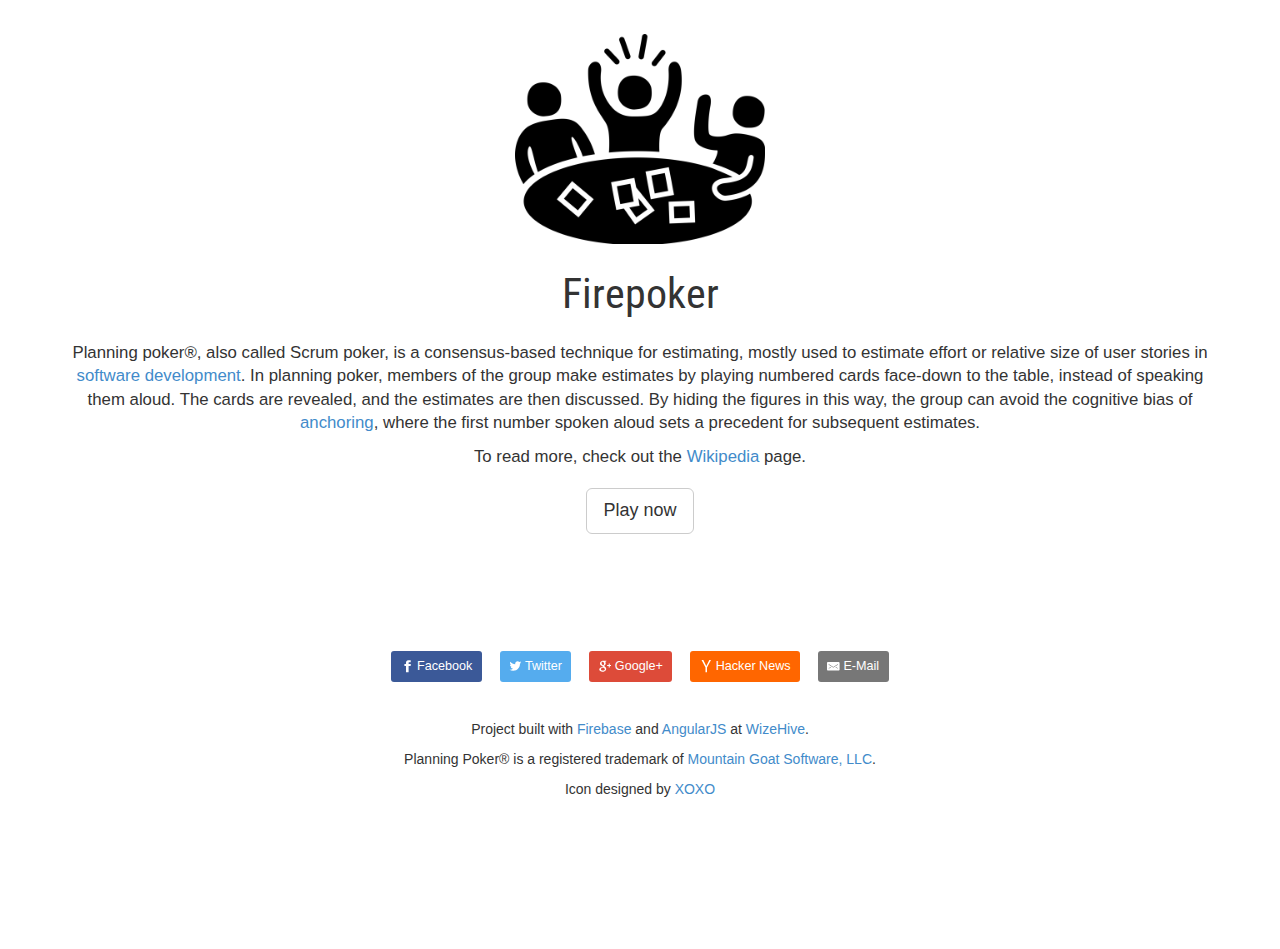
==== index.html @ 14bf930f "Initial" ====
<!doctype html>
<!--[if lt IE 7]>      <html class="no-js lt-ie9 lt-ie8 lt-ie7"> <![endif]-->
<!--[if IE 7]>         <html class="no-js lt-ie9 lt-ie8"> <![endif]-->
<!--[if IE 8]>         <html class="no-js lt-ie9"> <![endif]-->
<!--[if gt IE 8]><!--> <html class="no-js"> <!--<![endif]-->
  <head>
    <meta charset="utf-8">
    <meta http-equiv="X-UA-Compatible" content="IE=edge,chrome=1">
    <title>Firepoker.io - Agile Planning Poker® built with Firebase and AngularJS</title>
    <!-- Default metatags -->
    <meta name="description" content="Planning poker®, also called Scrum poker, is a consensus-based technique for estimating, mostly used to estimate effort or relative size of user stories in software development. In planning poker, members of the group make estimates by playing numbered cards face-down to the table, instead of speaking them aloud. The cards are revealed, and the estimates are then discussed.">
    <meta name="keywords" content="planning poker,scrum poker,estimate,agile,scrum,agile estimation,poker,firebase,angularjs,angular">
    <!-- Facebook metatags -->
    <meta property="og:title" content="Firepoker.io - Agile Planning Poker® built with Firebase and AngularJS">
    <meta property="og:image" content="https://firepoker.io/images/icon_23936.png">
    <meta property="og:site_name" content="Firepoker">
    <meta property="og:url" content="https://firepoker.io/">
    <meta property="og:description" content="Planning poker®, also called Scrum poker, is a consensus-based technique for estimating, mostly used to estimate effort or relative size of user stories in software development. In planning poker, members of the group make estimates by playing numbered cards face-down to the table, instead of speaking them aloud. The cards are revealed, and the estimates are then discussed.">
    <!-- Twitter metatags -->
    <meta name="twitter:card" content="summary">
    <meta name="twitter:url" content="https://firepoker.io">
    <meta name="twitter:title" content="Firepoker.io - Agile Planning Poker® built with Firebase and AngularJS">
    <meta name="twitter:description" content="Planning poker®, also called Scrum poker, is a consensus-based technique for estimating, mostly used to estimate effort or relative size of user stories in software development. In planning poker, members of the group make estimates by playing numbered cards face-down to the table, instead of speaking them aloud. The cards are revealed, and the estimates are then discussed.">
    <meta name="twitter:image" content="https://firepoker.io/images/icon_23936.png">
    <!-- Google plus metatags -->
    <meta itemprop="name" content="Firepoker.io - Agile Planning Poker® built with Firebase and AngularJS">
    <meta itemprop="description" content="Planning poker®, also called Scrum poker, is a consensus-based technique for estimating, mostly used to estimate effort or relative size of user stories in software development. In planning poker, members of the group make estimates by playing numbered cards face-down to the table, instead of speaking them aloud. The cards are revealed, and the estimates are then discussed.">
    <meta itemprop="image" content="https://firepoker.io/images/icon_23936.png">
    <meta name="viewport" content="width=device-width">
    <!-- Place favicon.ico and apple-touch-icon.png in the root directory -->
    <link href="https://fonts.googleapis.com/css?family=Roboto+Condensed:700" rel="stylesheet" type="text/css">
    <link rel="stylesheet" href="components/bootstrap/dist/css/bootstrap.min.css">
    <link rel="stylesheet" href="styles/55e23755.main.css">
    <!-- Google tag (gtag.js) -->
    <script async src="https://www.googletagmanager.com/gtag/js?id=G-VL1Z0CZM2P"></script>
    <script>
      window.dataLayer = window.dataLayer || [];
      function gtag(){dataLayer.push(arguments);}
      gtag('js', new Date());
    
      gtag('config', 'G-VL1Z0CZM2P');
    </script>
  </head>
  <body ng-app="firePokerApp" ng-cloak="" itemscope="" itemtype="https://schema.org/Product">
    <!--[if lt IE 7]>
      <p class="chromeframe">You are using an outdated browser. <a href="http://browsehappy.com/">Upgrade your browser today</a> or <a href="http://www.google.com/chromeframe/?redirect=true">install Google Chrome Frame</a> to better experience this site.</p>
    <![endif]-->

    <!--[if lt IE 9]>
      <script src="components/es5-shim/es5-shim.js"></script>
      <script src="components/json3/lib/json3.min.js"></script>
    <![endif]-->

    <!-- Add your site or application content here -->
    <div class="container" ng-view=""></div>

    <script src="scripts/578b24de.vendors.js"></script>


    <script src="scripts/44b856a0.scripts.js"></script>

  </body>
</html>
---- styles/55e23755.main.css ----
body{margin-top:1em;margin-bottom:10em}.logo{font-family:'Roboto Condensed',sans-serif;font-size:3em}.lead{margin-top:1em;font-size:1.2em}.tab-content{border-left:1px solid #ddd;border-right:1px solid #ddd;border-bottom:1px solid #ddd;padding:15px}.nav-tabs{margin-bottom:0}.bordered{position:relative;padding:15px;margin:0 -15px 15px;margin-left:0;margin-right:0;background-color:#fff;border-style:solid;border-width:1px;border-color:#ddd;border-radius:4px 4px 0 0;box-shadow:none}.card{width:80px;height:110px;color:#333;background-color:#fff;border-color:#adadad;font-size:200%;text-align:center;white-space:nowrap;vertical-align:bottom;border:1px solid;border-radius:4px;padding-top:30px;margin:10px}.card-facedown{background:url([data-uri]) repeat}.list-item{width:105px}.list-item .truncate{width:100px;white-space:nowrap;overflow:hidden;text-overflow:ellipsis}.gb-btn{margin-top:1em}.vspace{margin-top:2em}span[contenteditable=true]{background:rgba(0,0,0,0);resize:none;display:block;height:inherit;padding:5px}span[placeholder]:empty:before{content:attr(placeholder);color:#555;font-style:italic}span[placeholder]:empty:focus:before{content:""}.btn-start{font-size:24px;padding:14px 24px;background-color:#ff0700}.btn-start:hover{background-color:#ee0700}.footer{margin-top:200px}.timer-display{letter-spacing:2px;font-size:72px;font-weight:700}.timer-message{font-size:36px;font-weight:700;color:#d9534f}.social-buttons{margin-top:5em;height:40px;vertical-align:top}div[contenteditable=true],span[contenteditable=true]{padding:.5em;border-radius:3px;outline:0;border:1px solid transparent}div[contenteditable=true]:hover,span[contenteditable=true]:hover{background:#fff;border-color:#adadad;box-shadow:0 1px 3px rgba(0,0,0,.15) inset}div:focus,div:focus:hover,span:focus,span:focus:hover{background:#fff;border-color:#69c773;box-shadow:0 1px 3px rgba(0,0,0,.15) inset}#estimate-results{position:relative}#player-counter{position:absolute;right:0;bottom:5px}.resp-sharing-button__link,.resp-sharing-button__icon{display:inline-block}.resp-sharing-button__link,.resp-sharing-button__link:hover,.resp-sharing-button__link:active,.resp-sharing-button__link:focus{text-decoration:none;color:#fff;margin:.5em;vertical-align:text-bottom}.resp-sharing-button{font-size:.9em;border-radius:3px;transition:25ms ease-out;padding:.5em .75em;font-family:Helvetica Neue,Helvetica,Arial,sans-serif}.resp-sharing-button__icon svg{width:1em;height:1em;margin-right:.4em;vertical-align:top}.resp-sharing-button--small svg{margin:0;vertical-align:middle}.resp-sharing-button__icon{stroke:#fff;fill:none}.resp-sharing-button__icon--solid,.resp-sharing-button__icon--solidcircle{fill:#fff;stroke:none}.resp-sharing-button--twitter{background-color:#55acee}.resp-sharing-button--twitter:hover{background-color:#2795e9}.resp-sharing-button--facebook{background-color:#3b5998}.resp-sharing-button--facebook:hover{background-color:#2d4373}.resp-sharing-button--google{background-color:#dd4b39}.resp-sharing-button--google:hover{background-color:#c23321}.resp-sharing-button--email{background-color:#777}.resp-sharing-button--email:hover{background-color:#5e5e5e}.resp-sharing-button--hackernews{background-color:#F60}.resp-sharing-button--hackernews:hover,.resp-sharing-button--hackernews:active{background-color:#FB6200}.resp-sharing-button--facebook{background-color:#3b5998;border-color:#3b5998}.resp-sharing-button--facebook:hover,.resp-sharing-button--facebook:active{background-color:#2d4373;border-color:#2d4373}.resp-sharing-button--twitter{background-color:#55acee;border-color:#55acee}.resp-sharing-button--twitter:hover,.resp-sharing-button--twitter:active{background-color:#2795e9;border-color:#2795e9}.resp-sharing-button--google{background-color:#dd4b39;border-color:#dd4b39}.resp-sharing-button--google:hover,.resp-sharing-button--google:active{background-color:#c23321;border-color:#c23321}.resp-sharing-button--email{background-color:#777;border-color:#777}.resp-sharing-button--email:hover,.resp-sharing-button--email:active{background-color:#5e5e5e;border-color:#5e5e5e}.resp-sharing-button--hackernews{background-color:#F60;border-color:#F60}.resp-sharing-button--hackernews:hover .resp-sharing-button--hackernews:active{background-color:#FB6200;border-color:#FB6200}
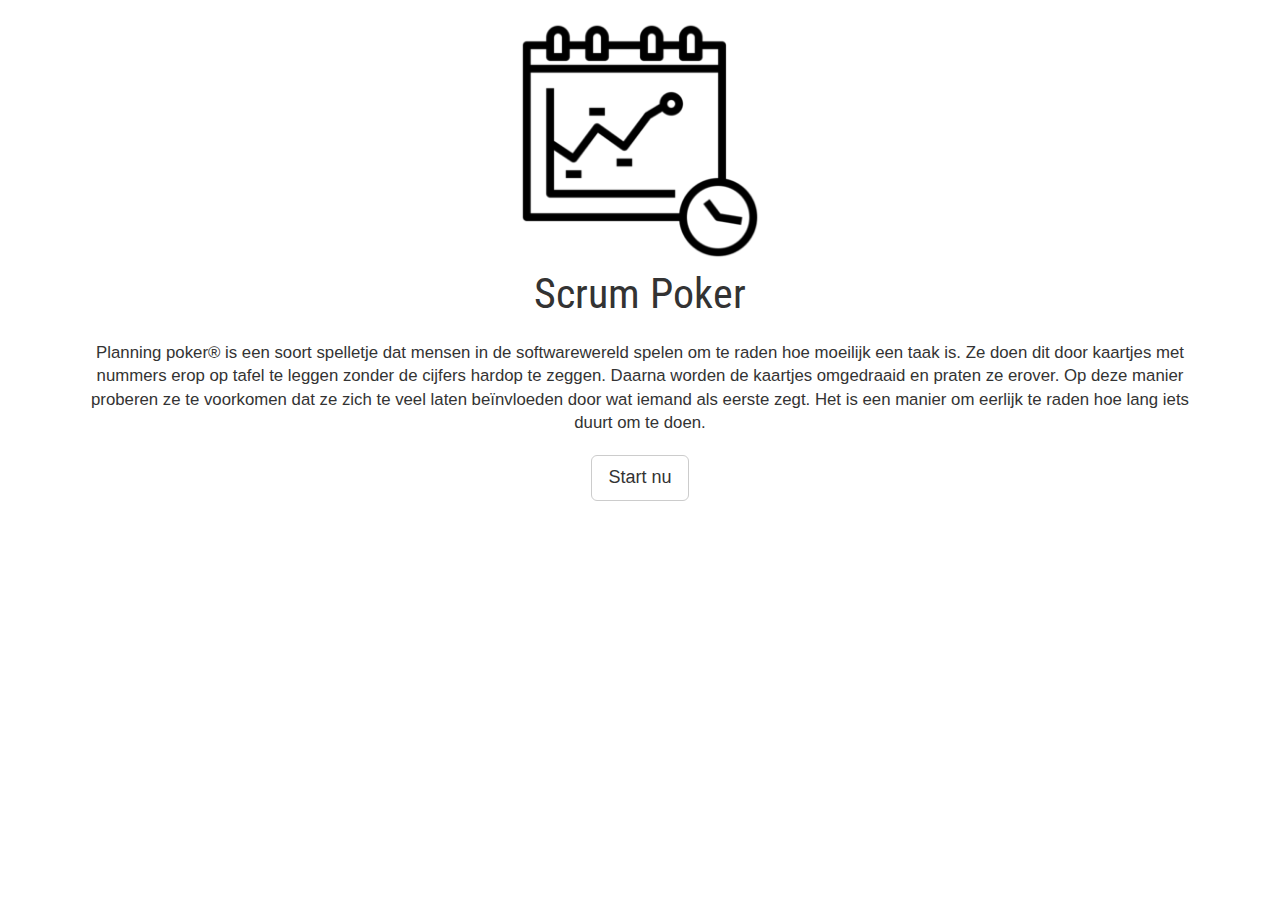
==== commit 28e72bd5: "Title change" ====
--- a/index.html
+++ b/index.html
@@ -6,40 +6,14 @@
   <head>
     <meta charset="utf-8">
     <meta http-equiv="X-UA-Compatible" content="IE=edge,chrome=1">
-    <title>Firepoker.io - Agile Planning Poker® built with Firebase and AngularJS</title>
+    <title>Scrum Poker</title>
     <!-- Default metatags -->
-    <meta name="description" content="Planning poker®, also called Scrum poker, is a consensus-based technique for estimating, mostly used to estimate effort or relative size of user stories in software development. In planning poker, members of the group make estimates by playing numbered cards face-down to the table, instead of speaking them aloud. The cards are revealed, and the estimates are then discussed.">
+    <meta name="description" content="Planning poker® is een soort spelletje dat mensen in de softwarewereld spelen om te raden hoe moeilijk een taak is. Ze doen dit door kaartjes met nummers erop op tafel te leggen zonder de cijfers hardop te zeggen. Daarna worden de kaartjes omgedraaid en praten ze erover. Op deze manier proberen ze te voorkomen dat ze zich te veel laten beïnvloeden door wat iemand als eerste zegt. Het is een manier om eerlijk te raden hoe lang iets duurt om te doen.">
     <meta name="keywords" content="planning poker,scrum poker,estimate,agile,scrum,agile estimation,poker,firebase,angularjs,angular">
-    <!-- Facebook metatags -->
-    <meta property="og:title" content="Firepoker.io - Agile Planning Poker® built with Firebase and AngularJS">
-    <meta property="og:image" content="https://firepoker.io/images/icon_23936.png">
-    <meta property="og:site_name" content="Firepoker">
-    <meta property="og:url" content="https://firepoker.io/">
-    <meta property="og:description" content="Planning poker®, also called Scrum poker, is a consensus-based technique for estimating, mostly used to estimate effort or relative size of user stories in software development. In planning poker, members of the group make estimates by playing numbered cards face-down to the table, instead of speaking them aloud. The cards are revealed, and the estimates are then discussed.">
-    <!-- Twitter metatags -->
-    <meta name="twitter:card" content="summary">
-    <meta name="twitter:url" content="https://firepoker.io">
-    <meta name="twitter:title" content="Firepoker.io - Agile Planning Poker® built with Firebase and AngularJS">
-    <meta name="twitter:description" content="Planning poker®, also called Scrum poker, is a consensus-based technique for estimating, mostly used to estimate effort or relative size of user stories in software development. In planning poker, members of the group make estimates by playing numbered cards face-down to the table, instead of speaking them aloud. The cards are revealed, and the estimates are then discussed.">
-    <meta name="twitter:image" content="https://firepoker.io/images/icon_23936.png">
-    <!-- Google plus metatags -->
-    <meta itemprop="name" content="Firepoker.io - Agile Planning Poker® built with Firebase and AngularJS">
-    <meta itemprop="description" content="Planning poker®, also called Scrum poker, is a consensus-based technique for estimating, mostly used to estimate effort or relative size of user stories in software development. In planning poker, members of the group make estimates by playing numbered cards face-down to the table, instead of speaking them aloud. The cards are revealed, and the estimates are then discussed.">
-    <meta itemprop="image" content="https://firepoker.io/images/icon_23936.png">
-    <meta name="viewport" content="width=device-width">
     <!-- Place favicon.ico and apple-touch-icon.png in the root directory -->
     <link href="https://fonts.googleapis.com/css?family=Roboto+Condensed:700" rel="stylesheet" type="text/css">
     <link rel="stylesheet" href="components/bootstrap/dist/css/bootstrap.min.css">
     <link rel="stylesheet" href="styles/55e23755.main.css">
-    <!-- Google tag (gtag.js) -->
-    <script async src="https://www.googletagmanager.com/gtag/js?id=G-VL1Z0CZM2P"></script>
-    <script>
-      window.dataLayer = window.dataLayer || [];
-      function gtag(){dataLayer.push(arguments);}
-      gtag('js', new Date());
-    
-      gtag('config', 'G-VL1Z0CZM2P');
-    </script>
   </head>
   <body ng-app="firePokerApp" ng-cloak="" itemscope="" itemtype="https://schema.org/Product">
     <!--[if lt IE 7]>
--- a/styles/55e23755.main.css
+++ b/styles/55e23755.main.css
@@ -1 +1,316 @@
-body{margin-top:1em;margin-bottom:10em}.logo{font-family:'Roboto Condensed',sans-serif;font-size:3em}.lead{margin-top:1em;font-size:1.2em}.tab-content{border-left:1px solid #ddd;border-right:1px solid #ddd;border-bottom:1px solid #ddd;padding:15px}.nav-tabs{margin-bottom:0}.bordered{position:relative;padding:15px;margin:0 -15px 15px;margin-left:0;margin-right:0;background-color:#fff;border-style:solid;border-width:1px;border-color:#ddd;border-radius:4px 4px 0 0;box-shadow:none}.card{width:80px;height:110px;color:#333;background-color:#fff;border-color:#adadad;font-size:200%;text-align:center;white-space:nowrap;vertical-align:bottom;border:1px solid;border-radius:4px;padding-top:30px;margin:10px}.card-facedown{background:url([data-uri]) repeat}.list-item{width:105px}.list-item .truncate{width:100px;white-space:nowrap;overflow:hidden;text-overflow:ellipsis}.gb-btn{margin-top:1em}.vspace{margin-top:2em}span[contenteditable=true]{background:rgba(0,0,0,0);resize:none;display:block;height:inherit;padding:5px}span[placeholder]:empty:before{content:attr(placeholder);color:#555;font-style:italic}span[placeholder]:empty:focus:before{content:""}.btn-start{font-size:24px;padding:14px 24px;background-color:#ff0700}.btn-start:hover{background-color:#ee0700}.footer{margin-top:200px}.timer-display{letter-spacing:2px;font-size:72px;font-weight:700}.timer-message{font-size:36px;font-weight:700;color:#d9534f}.social-buttons{margin-top:5em;height:40px;vertical-align:top}div[contenteditable=true],span[contenteditable=true]{padding:.5em;border-radius:3px;outline:0;border:1px solid transparent}div[contenteditable=true]:hover,span[contenteditable=true]:hover{background:#fff;border-color:#adadad;box-shadow:0 1px 3px rgba(0,0,0,.15) inset}div:focus,div:focus:hover,span:focus,span:focus:hover{background:#fff;border-color:#69c773;box-shadow:0 1px 3px rgba(0,0,0,.15) inset}#estimate-results{position:relative}#player-counter{position:absolute;right:0;bottom:5px}.resp-sharing-button__link,.resp-sharing-button__icon{display:inline-block}.resp-sharing-button__link,.resp-sharing-button__link:hover,.resp-sharing-button__link:active,.resp-sharing-button__link:focus{text-decoration:none;color:#fff;margin:.5em;vertical-align:text-bottom}.resp-sharing-button{font-size:.9em;border-radius:3px;transition:25ms ease-out;padding:.5em .75em;font-family:Helvetica Neue,Helvetica,Arial,sans-serif}.resp-sharing-button__icon svg{width:1em;height:1em;margin-right:.4em;vertical-align:top}.resp-sharing-button--small svg{margin:0;vertical-align:middle}.resp-sharing-button__icon{stroke:#fff;fill:none}.resp-sharing-button__icon--solid,.resp-sharing-button__icon--solidcircle{fill:#fff;stroke:none}.resp-sharing-button--twitter{background-color:#55acee}.resp-sharing-button--twitter:hover{background-color:#2795e9}.resp-sharing-button--facebook{background-color:#3b5998}.resp-sharing-button--facebook:hover{background-color:#2d4373}.resp-sharing-button--google{background-color:#dd4b39}.resp-sharing-button--google:hover{background-color:#c23321}.resp-sharing-button--email{background-color:#777}.resp-sharing-button--email:hover{background-color:#5e5e5e}.resp-sharing-button--hackernews{background-color:#F60}.resp-sharing-button--hackernews:hover,.resp-sharing-button--hackernews:active{background-color:#FB6200}.resp-sharing-button--facebook{background-color:#3b5998;border-color:#3b5998}.resp-sharing-button--facebook:hover,.resp-sharing-button--facebook:active{background-color:#2d4373;border-color:#2d4373}.resp-sharing-button--twitter{background-color:#55acee;border-color:#55acee}.resp-sharing-button--twitter:hover,.resp-sharing-button--twitter:active{background-color:#2795e9;border-color:#2795e9}.resp-sharing-button--google{background-color:#dd4b39;border-color:#dd4b39}.resp-sharing-button--google:hover,.resp-sharing-button--google:active{background-color:#c23321;border-color:#c23321}.resp-sharing-button--email{background-color:#777;border-color:#777}.resp-sharing-button--email:hover,.resp-sharing-button--email:active{background-color:#5e5e5e;border-color:#5e5e5e}.resp-sharing-button--hackernews{background-color:#F60;border-color:#F60}.resp-sharing-button--hackernews:hover .resp-sharing-button--hackernews:active{background-color:#FB6200;border-color:#FB6200}+body {
+    margin-top: 1em;
+    margin-bottom: 10em
+}
+
+.logo {
+    font-family: 'Roboto Condensed', sans-serif;
+    font-size: 3em
+}
+
+.lead {
+    margin-top: 1em;
+    font-size: 1.2em
+}
+
+.tab-content {
+    border-left: 1px solid #ddd;
+    border-right: 1px solid #ddd;
+    border-bottom: 1px solid #ddd;
+    padding: 15px
+}
+
+.nav-tabs {
+    margin-bottom: 0
+}
+
+.bordered {
+    position: relative;
+    padding: 15px;
+    margin: 0 -15px 15px;
+    margin-left: 0;
+    margin-right: 0;
+    background-color: #fff;
+    border-style: solid;
+    border-width: 1px;
+    border-color: #ddd;
+    border-radius: 4px 4px 0 0;
+    box-shadow: none
+}
+
+.card {
+    width: 80px;
+    height: 110px;
+    color: #333;
+    background-color: #fff;
+    border-color: #adadad;
+    font-size: 200%;
+    text-align: center;
+    white-space: nowrap;
+    vertical-align: bottom;
+    border: 1px solid;
+    border-radius: 4px;
+    padding-top: 30px;
+    margin: 10px
+}
+
+.card-facedown {
+    background: url([data-uri]) repeat
+}
+
+.list-item {
+    width: 105px
+}
+
+.list-item .truncate {
+    width: 100px;
+    white-space: nowrap;
+    overflow: hidden;
+    text-overflow: ellipsis
+}
+
+.gb-btn {
+    margin-top: 1em
+}
+
+.vspace {
+    margin-top: 2em
+}
+
+span[contenteditable=true] {
+    background: rgba(0, 0, 0, 0);
+    resize: none;
+    display: block;
+    height: inherit;
+    padding: 5px
+}
+
+span[placeholder]:empty:before {
+    content: attr(placeholder);
+    color: #555;
+    font-style: italic
+}
+
+span[placeholder]:empty:focus:before {
+    content: ""
+}
+
+.btn-start {
+    font-size: 24px;
+    padding: 14px 24px;
+    background-color: #ff0700
+}
+
+.btn-start:hover {
+    background-color: #ee0700
+}
+
+.footer {
+    margin-top: 200px
+}
+
+.timer-display {
+    letter-spacing: 2px;
+    font-size: 72px;
+    font-weight: 700
+}
+
+.timer-message {
+    font-size: 36px;
+    font-weight: 700;
+    color: #d9534f
+}
+
+.social-buttons {
+    margin-top: 5em;
+    height: 40px;
+    vertical-align: top
+}
+
+div[contenteditable=true],
+span[contenteditable=true] {
+    padding: .5em;
+    border-radius: 3px;
+    outline: 0;
+    border: 1px solid transparent
+}
+
+div[contenteditable=true]:hover,
+span[contenteditable=true]:hover {
+    background: #fff;
+    border-color: #adadad;
+    box-shadow: 0 1px 3px rgba(0, 0, 0, .15) inset
+}
+
+div:focus,
+div:focus:hover,
+span:focus,
+span:focus:hover {
+    background: #fff;
+    border-color: #69c773;
+    box-shadow: 0 1px 3px rgba(0, 0, 0, .15) inset
+}
+
+#estimate-results {
+    position: relative
+}
+
+#player-counter {
+    position: absolute;
+    right: 0;
+    bottom: 5px
+}
+
+.resp-sharing-button__link,
+.resp-sharing-button__icon {
+    display: inline-block
+}
+
+.resp-sharing-button__link,
+.resp-sharing-button__link:hover,
+.resp-sharing-button__link:active,
+.resp-sharing-button__link:focus {
+    text-decoration: none;
+    color: #fff;
+    margin: .5em;
+    vertical-align: text-bottom
+}
+
+.resp-sharing-button {
+    font-size: .9em;
+    border-radius: 3px;
+    transition: 25ms ease-out;
+    padding: .5em .75em;
+    font-family: Helvetica Neue, Helvetica, Arial, sans-serif
+}
+
+.resp-sharing-button__icon svg {
+    width: 1em;
+    height: 1em;
+    margin-right: .4em;
+    vertical-align: top
+}
+
+.resp-sharing-button--small svg {
+    margin: 0;
+    vertical-align: middle
+}
+
+.resp-sharing-button__icon {
+    stroke: #fff;
+    fill: none
+}
+
+.resp-sharing-button__icon--solid,
+.resp-sharing-button__icon--solidcircle {
+    fill: #fff;
+    stroke: none
+}
+
+.resp-sharing-button--twitter {
+    background-color: #55acee
+}
+
+.resp-sharing-button--twitter:hover {
+    background-color: #2795e9
+}
+
+.resp-sharing-button--facebook {
+    background-color: #3b5998
+}
+
+.resp-sharing-button--facebook:hover {
+    background-color: #2d4373
+}
+
+.resp-sharing-button--google {
+    background-color: #dd4b39
+}
+
+.resp-sharing-button--google:hover {
+    background-color: #c23321
+}
+
+.resp-sharing-button--email {
+    background-color: #777
+}
+
+.resp-sharing-button--email:hover {
+    background-color: #5e5e5e
+}
+
+.resp-sharing-button--hackernews {
+    background-color: #F60
+}
+
+.resp-sharing-button--hackernews:hover,
+.resp-sharing-button--hackernews:active {
+    background-color: #FB6200
+}
+
+.resp-sharing-button--facebook {
+    background-color: #3b5998;
+    border-color: #3b5998
+}
+
+.resp-sharing-button--facebook:hover,
+.resp-sharing-button--facebook:active {
+    background-color: #2d4373;
+    border-color: #2d4373
+}
+
+.resp-sharing-button--twitter {
+    background-color: #55acee;
+    border-color: #55acee
+}
+
+.resp-sharing-button--twitter:hover,
+.resp-sharing-button--twitter:active {
+    background-color: #2795e9;
+    border-color: #2795e9
+}
+
+.resp-sharing-button--google {
+    background-color: #dd4b39;
+    border-color: #dd4b39
+}
+
+.resp-sharing-button--google:hover,
+.resp-sharing-button--google:active {
+    background-color: #c23321;
+    border-color: #c23321
+}
+
+.resp-sharing-button--email {
+    background-color: #777;
+    border-color: #777
+}
+
+.resp-sharing-button--email:hover,
+.resp-sharing-button--email:active {
+    background-color: #5e5e5e;
+    border-color: #5e5e5e
+}
+
+.resp-sharing-button--hackernews {
+    background-color: #F60;
+    border-color: #F60
+}
+
+.resp-sharing-button--hackernews:hover .resp-sharing-button--hackernews:active {
+    background-color: #FB6200;
+    border-color: #FB6200
+}
+
+#notification {
+    display: none;
+    position: fixed;
+    top: 0;
+    left: 0;
+    right: 0;
+    background-color: #4CAF50;
+    color: white;
+    text-align: center;
+    padding: 10px;
+    z-index: 1000;
+}